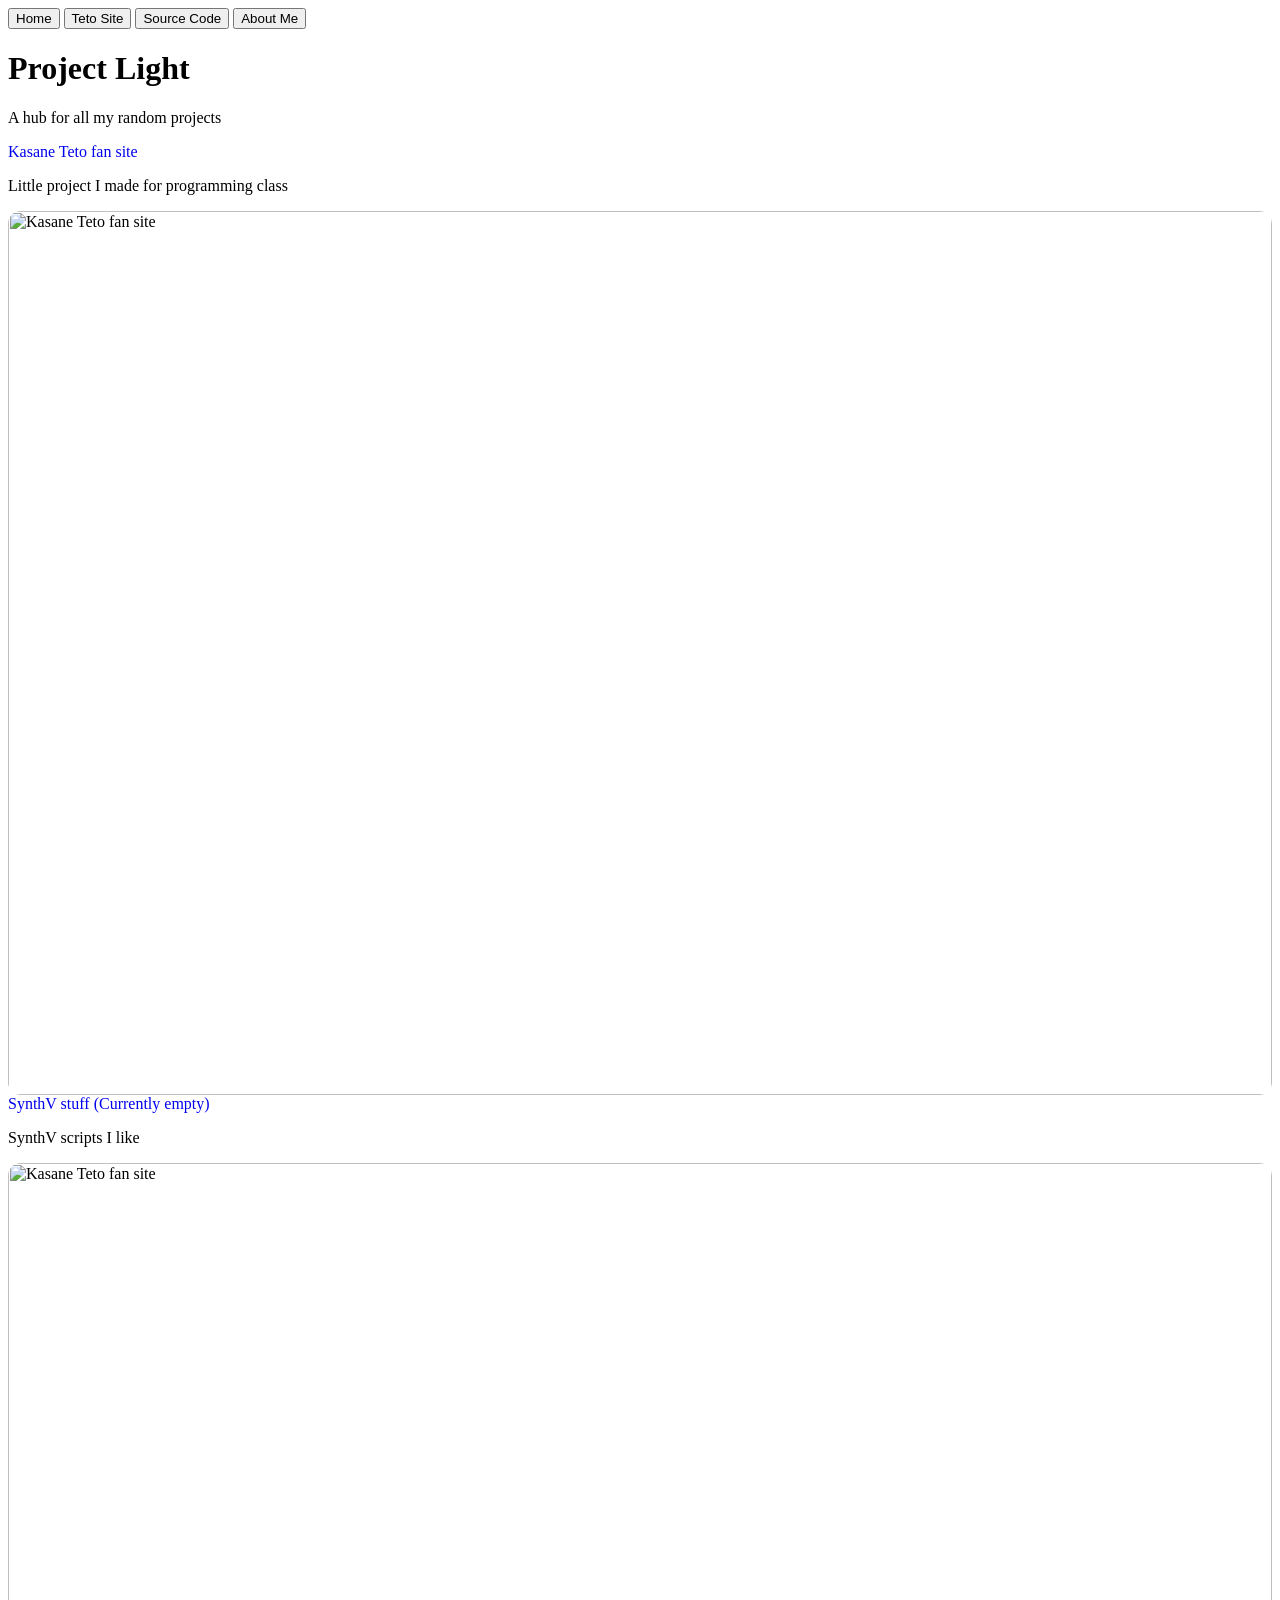
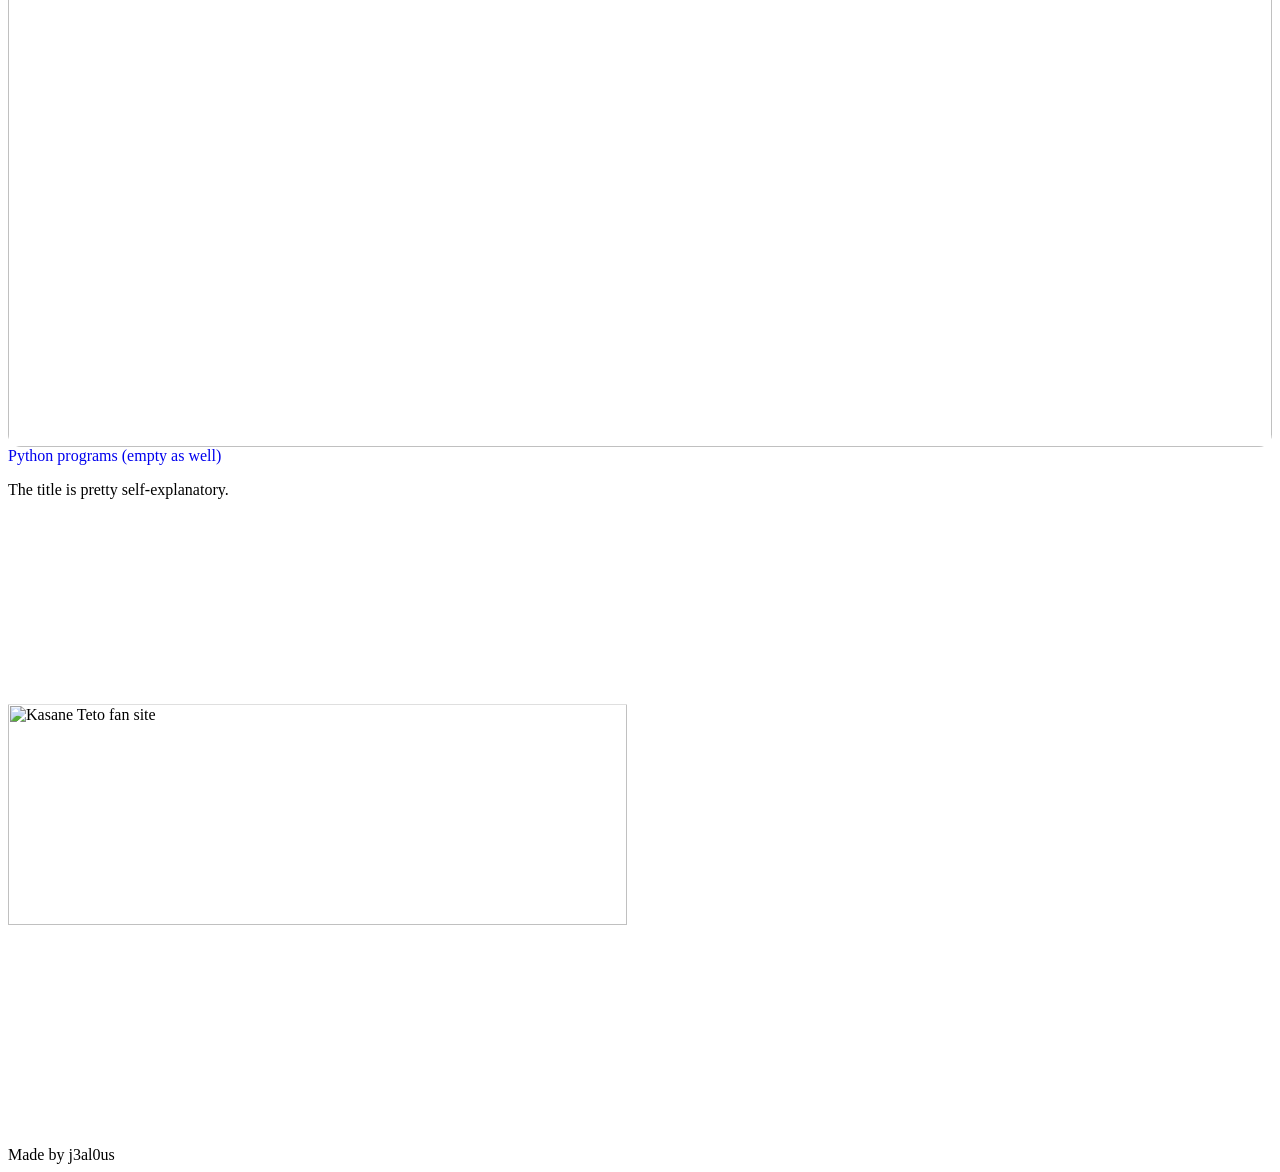
==== main-site/index.html @ 1f88efcf "Add initial HTML structure for Project Light" ====
<html>
<head>
    <title>Project Light</title>
    <meta name="viewport" content="width=device-width, initial-scale=1.0">
    <link rel="stylesheet" href="style.css">
</head>
    <body>
        <div class="container">
            <nav>
                <div id="nav-buttons">
                    <button onclick="document.location='index.html'">Home</button>
                    <button onclick="document.location='../projects/teto-site/index.html'">Teto Site</button>
                    <button onclick="document.location='https://github.com/j3al0us/project-light/'">Source Code</button>
                    <button onclick="document.location='aboutme.html'">About Me</button>
                </div>
            </nav>
            <div class="title">
                <h1>Project Light</h1>
                <p>A hub for all my random projects</p>
            </div>
            <div class="grid">
                <div class="grid1">
                    <a href="../projects/teto-site/index.html" style="text-decoration: none;">Kasane Teto fan site</a>
                    <p>Little project I made for programming class</p>
                    <img src="assets/tetosite.png" alt="Kasane Teto fan site" style="width: 100%; height: auto; object-fit: cover; border-radius: 1vw;">
                </div>
                <div class="grid2">
                    <a href="https://github.com/j3al0us/project-light/tree/main/projects/synthv-projects" style="text-decoration: none;">SynthV stuff (Currently empty)</a>
                    <p>SynthV scripts I like</p>
                    <img src="assets/synthv.png" alt="Kasane Teto fan site" style="width: 100%; height: auto; object-fit: cover; border-radius: 1vw;">
                </div>
                <div class="grid3">
                    <a href="https://github.com/j3al0us/project-light/tree/main/projects/python-programs" style="text-decoration: none;">Python programs (empty as well)</a>
                    <a href="../"></a>
                    <p>The title is pretty self-explanatory.</p>
                    <img src="https://upload.wikimedia.org/wikipedia/commons/thumb/c/c3/Python-logo-notext.svg/960px-Python-logo-notext.svg.png" alt="Kasane Teto fan site" style="width: 70%; height: 50%; border-radius: 1ch; padding-top: 15%;">
                </div>
            </div>
            <div class="footer-container">
                <footer>Made by j3al0us</footer>
            </div>
        </div>
    </body>
</html>
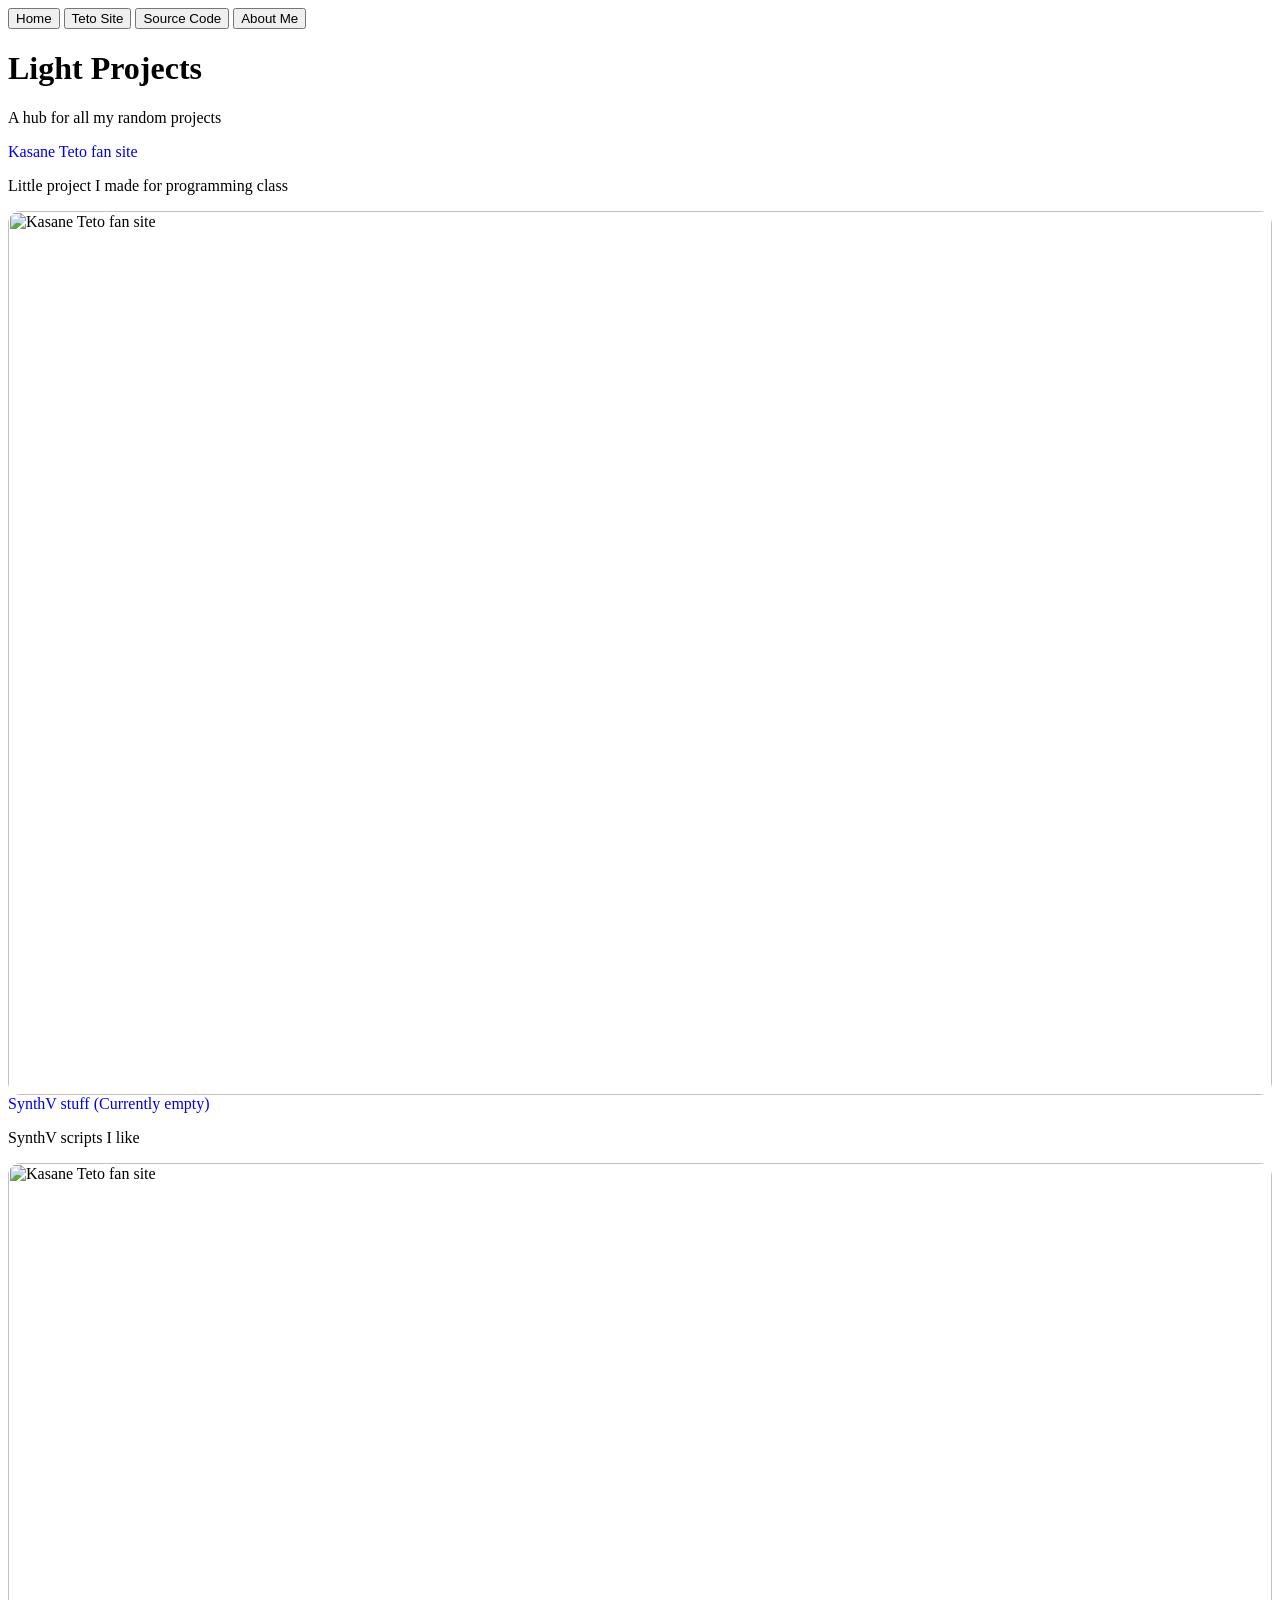
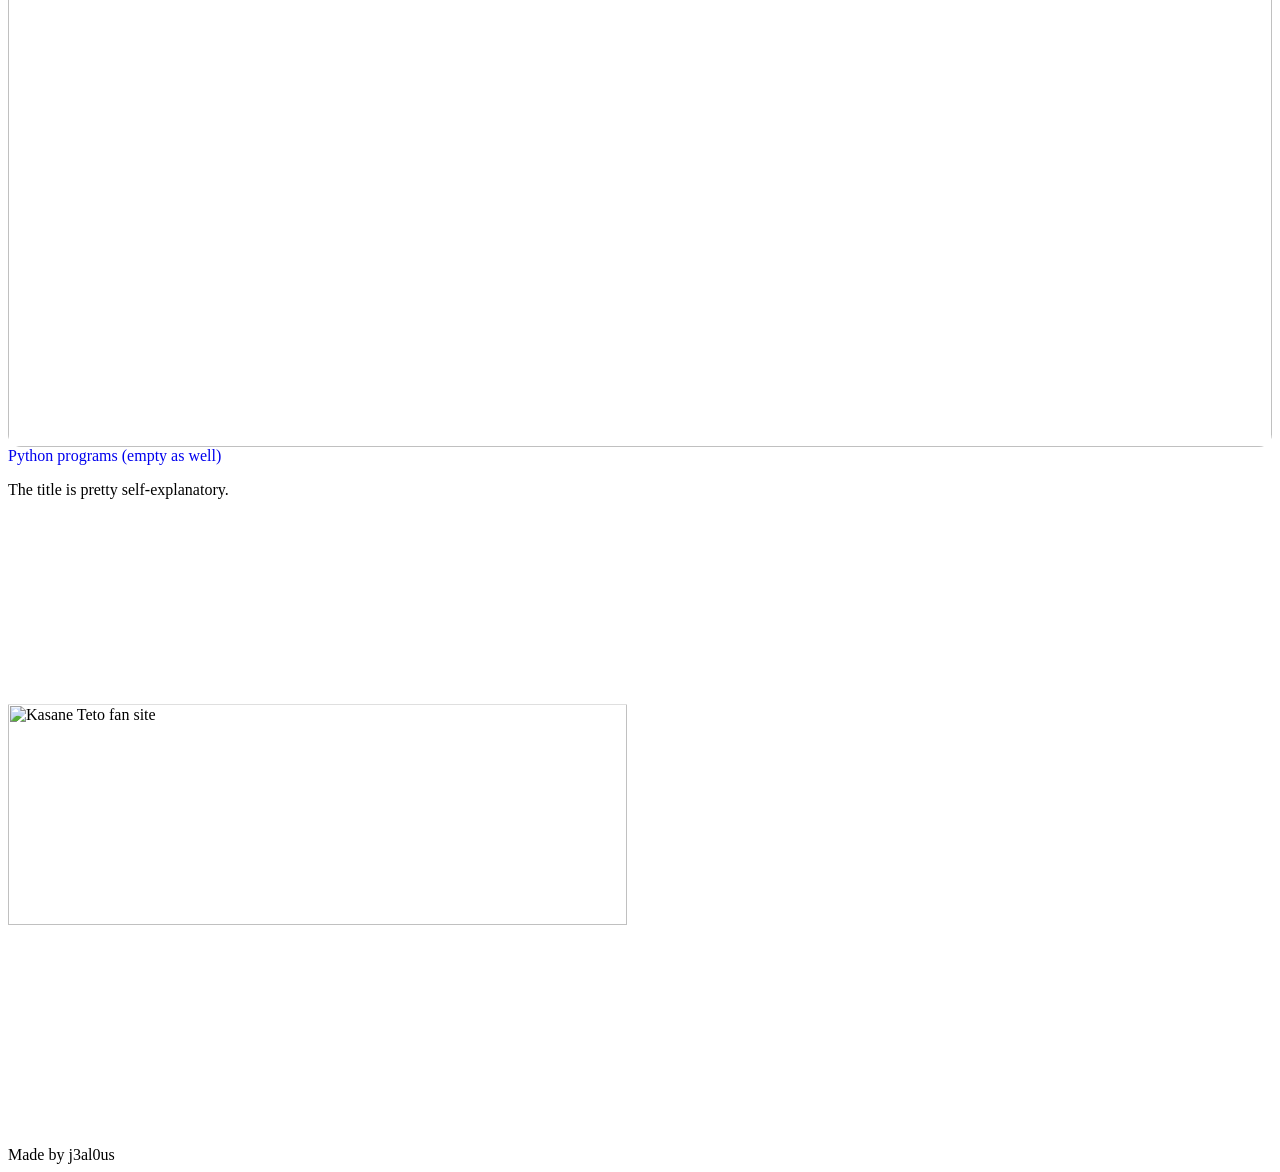
==== commit f7c5c0c4: "Update project title and GitHub links" ====
--- a/main-site/index.html
+++ b/main-site/index.html
@@ -1,6 +1,6 @@
 <html>
 <head>
-    <title>Project Light</title>
+    <title>Light Projects</title>
     <meta name="viewport" content="width=device-width, initial-scale=1.0">
     <link rel="stylesheet" href="style.css">
 </head>
@@ -10,12 +10,12 @@
                 <div id="nav-buttons">
                     <button onclick="document.location='index.html'">Home</button>
                     <button onclick="document.location='../projects/teto-site/index.html'">Teto Site</button>
-                    <button onclick="document.location='https://github.com/j3al0us/project-light/'">Source Code</button>
+                    <button onclick="document.location='https://github.com/j3al0us/light-projects/'">Source Code</button>
                     <button onclick="document.location='aboutme.html'">About Me</button>
                 </div>
             </nav>
             <div class="title">
-                <h1>Project Light</h1>
+                <h1>Light Projects</h1>
                 <p>A hub for all my random projects</p>
             </div>
             <div class="grid">
@@ -25,12 +25,12 @@
                     <img src="assets/tetosite.png" alt="Kasane Teto fan site" style="width: 100%; height: auto; object-fit: cover; border-radius: 1vw;">
                 </div>
                 <div class="grid2">
-                    <a href="https://github.com/j3al0us/project-light/tree/main/projects/synthv-projects" style="text-decoration: none;">SynthV stuff (Currently empty)</a>
+                    <a href="https://github.com/j3al0us/light-projects/tree/main/projects/synthv-projects" style="text-decoration: none;">SynthV stuff (Currently empty)</a>
                     <p>SynthV scripts I like</p>
                     <img src="assets/synthv.png" alt="Kasane Teto fan site" style="width: 100%; height: auto; object-fit: cover; border-radius: 1vw;">
                 </div>
                 <div class="grid3">
-                    <a href="https://github.com/j3al0us/project-light/tree/main/projects/python-programs" style="text-decoration: none;">Python programs (empty as well)</a>
+                    <a href="https://github.com/j3al0us/light-projects/tree/main/projects/python-programs" style="text-decoration: none;">Python programs (empty as well)</a>
                     <a href="../"></a>
                     <p>The title is pretty self-explanatory.</p>
                     <img src="https://upload.wikimedia.org/wikipedia/commons/thumb/c/c3/Python-logo-notext.svg/960px-Python-logo-notext.svg.png" alt="Kasane Teto fan site" style="width: 70%; height: 50%; border-radius: 1ch; padding-top: 15%;">
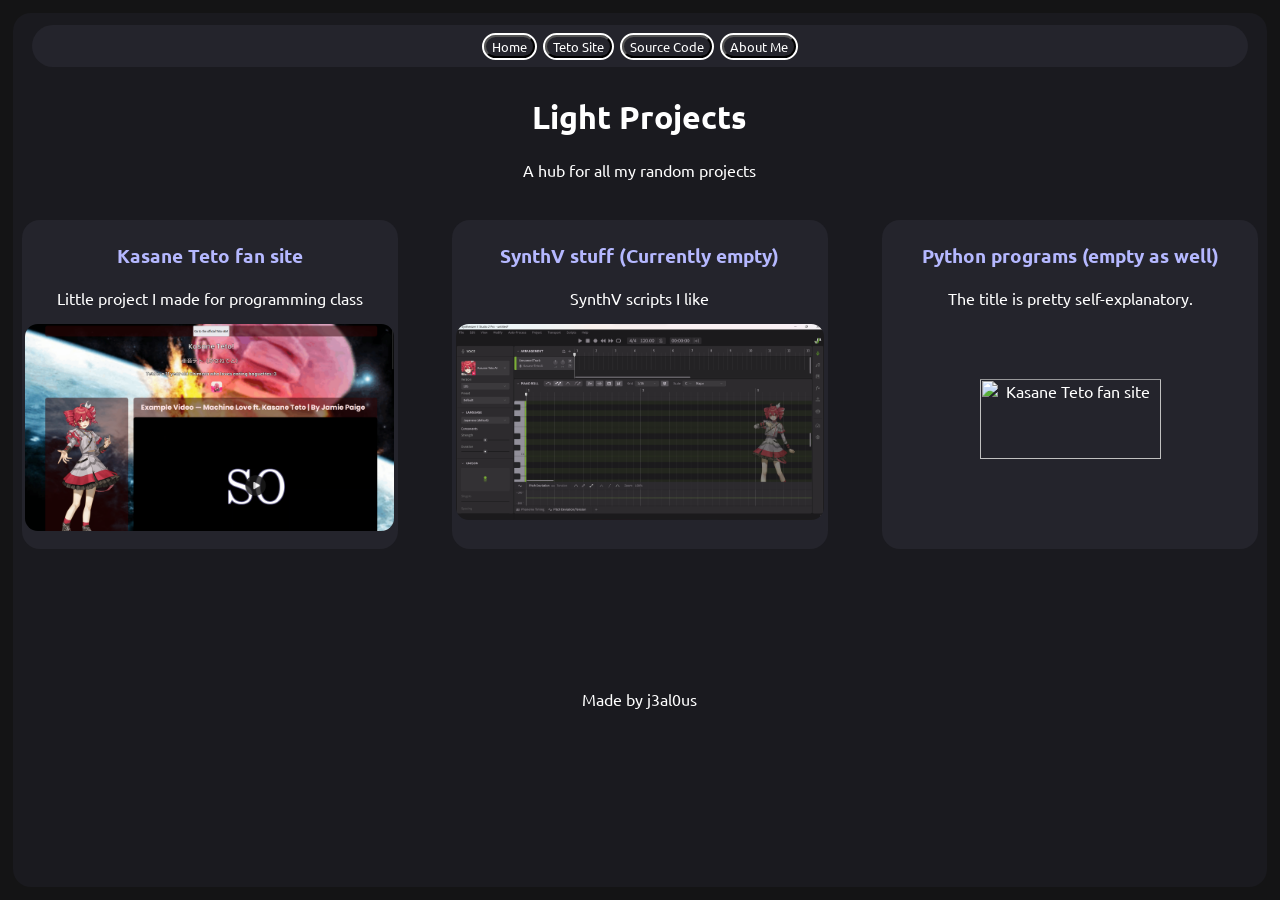
==== commit ad71910d: "update stuff so it works better" ====
--- a/main-site/index.html
+++ b/main-site/index.html
@@ -9,7 +9,7 @@
             <nav>
                 <div id="nav-buttons">
                     <button onclick="document.location='index.html'">Home</button>
-                    <button onclick="document.location='../projects/teto-site/index.html'">Teto Site</button>
+                    <button onclick="document.location='../projects/teto-site/'">Teto Site</button>
                     <button onclick="document.location='https://github.com/j3al0us/light-projects/'">Source Code</button>
                     <button onclick="document.location='aboutme.html'">About Me</button>
                 </div>
@@ -20,7 +20,7 @@
             </div>
             <div class="grid">
                 <div class="grid1">
-                    <a href="../projects/teto-site/index.html" style="text-decoration: none;">Kasane Teto fan site</a>
+                    <a href="../projects/teto-site/" style="text-decoration: none;">Kasane Teto fan site</a>
                     <p>Little project I made for programming class</p>
                     <img src="assets/tetosite.png" alt="Kasane Teto fan site" style="width: 100%; height: auto; object-fit: cover; border-radius: 1vw;">
                 </div>
--- a/main-site/style.css
+++ b/main-site/style.css
@@ -0,0 +1,135 @@
+@import url('https://fonts.googleapis.com/css2?family=Ubuntu:ital,wght@0,300;0,400;0,500;0,700;1,300;1,400;1,500;1,700&display=swap');
+
+body {
+    margin: 0;
+    padding: 1%;
+    display: flex;
+    justify-content: center;
+    align-content: center;
+    background-color: #141415;
+    padding-bottom: 1%;
+}
+.aboutme-container {
+    background-color: #1a1a1f;
+    height: 108vh;
+    width: 43vw;
+    border-radius: 2ch;
+    color: #fff;
+    font-family: "Ubuntu", sans-serif;
+    font-weight: 400;
+    font-style: normal;
+    padding-top: 1%;
+}
+.container {
+    background-color: #1a1a1f;
+    height: auto;
+    width: 98vw;
+    border-radius: 2ch;
+    color: #fff;
+    font-family: "Ubuntu", sans-serif;
+    font-weight: 400;
+    font-style: normal;
+    padding-top: 1%;
+}
+nav {
+    height: auto;
+    width: 96%;
+    text-align: center;
+    margin: 0 auto;
+    display: inline-flexbox;
+    justify-content: center;
+    padding: .5%; 
+    background-color: #24242c;
+    border-radius: 5ch;
+}
+
+.title {
+    text-align: center;
+    padding: .7%;
+}
+
+.grid {
+    display: grid;
+    grid-template-columns: 1fr 1fr 1fr;
+    gap: 5%;
+    justify-items: center;
+    padding: 1%;
+    padding-bottom: 12%;
+}
+
+.grid1 {
+    text-align: center;
+    background-color: #24242c;
+    border-radius: 2ch;
+    width: 100%;
+    height: 100%;
+    padding: 1%;
+    margin: 1%;
+}
+
+.grid2 {
+    text-align: center;
+    background-color: #24242c;
+    border-radius: 2ch;
+    width: 100%;
+    height: 100%;
+    padding: 1%;
+    margin: 1%;
+}
+
+.grid3 {
+    text-align: center;
+    background-color: #24242c;
+    border-radius: 2ch;
+    width: 100%;
+    height: 100%;
+    padding: 1%;
+    margin: 1%;
+}
+
+.footer-container {
+    text-align: center;
+    margin: 0 auto;
+}
+
+a:link { color: #b5b8ff; }    /* Unvisited link */
+a:visited { color: #f5a2f0; } /* Visited link (No more purple!) */
+a:hover { color: #ffffff; }   /* Hover state */
+a:active { color: #605882; }  /* Clicking state */
+
+a {
+  display: block;
+  font-size: 1.17em;
+  margin-top: 1em;
+  margin-bottom: 1em;
+  margin-left: 0;
+  margin-right: 0;
+  font-weight: bold;
+}
+
+button {
+    margin: .25%;
+    font-family: "Ubuntu", sans-serif;
+    background-color: #24242c;
+    color: white;
+    outline: 2px solid #ffffff;
+    border-radius: 2ch;
+}
+
+.interests {
+    width: 100%;
+    display: block;
+    padding-left: 5%;    
+    font-family: "Ubuntu", sans-serif;
+    color: white;
+}
+
+.socials {
+    text-align: center;
+    text-decoration: none;
+
+}
+
+.aboutme {
+    text-align: center;
+}
